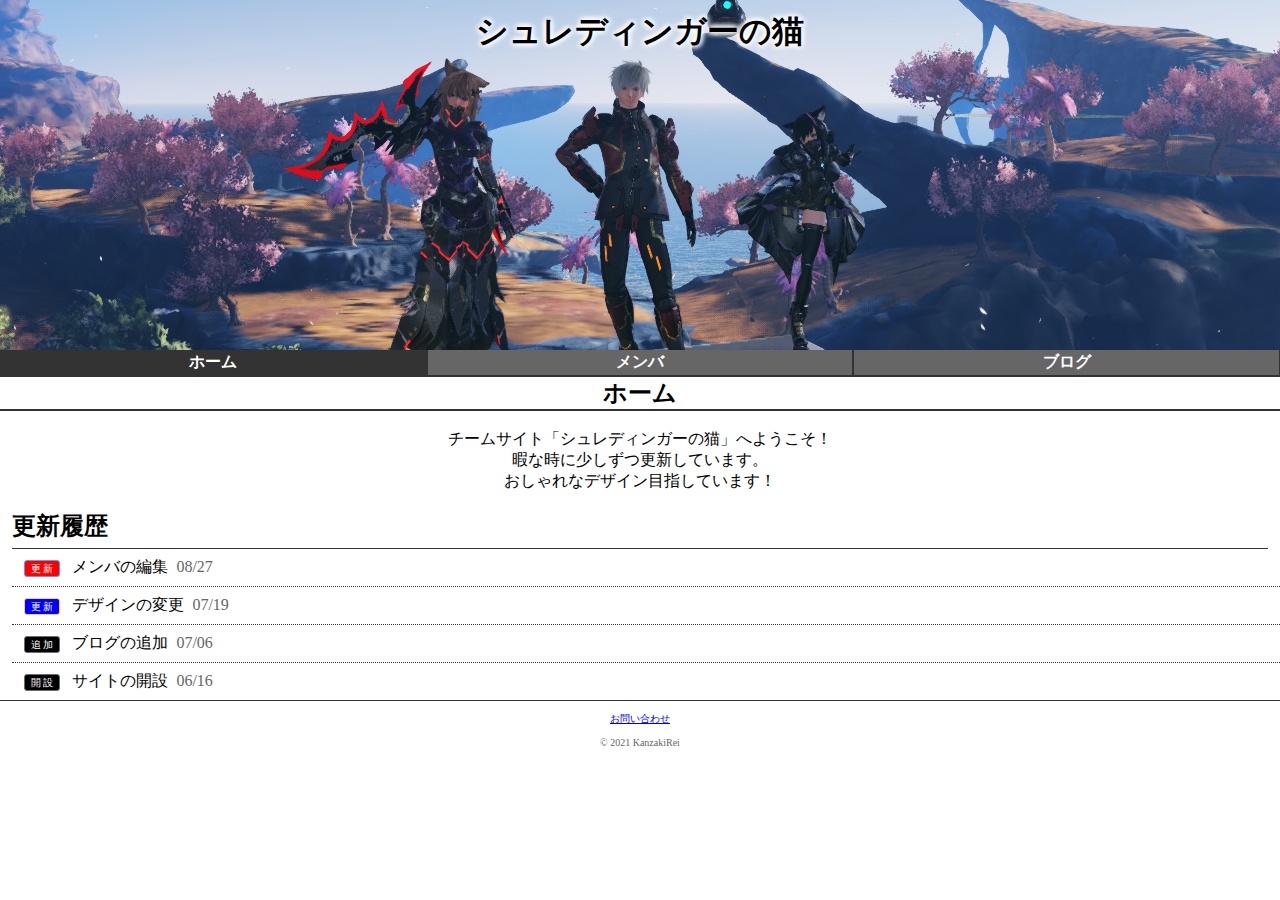
==== index.html @ 5794b583 "トップの更新" ====
<!DOCTYPE html>
<html>
  <head>
    <meta http-equiv="content-type" content="text/html; charset=utf-8">
    <meta name="google-site-verification" content="S_nZCVR0MKGoM3qO39AlK0PdIOcMYgtFnTUxhXVHUQg">
    <title>シュレ猫</title>
    <link rel="apple-touch-icon" sizes="180x180" href="image/favicon/apple-touch-icon.png">
    <link rel="icon" type="image/png" sizes="32x32" href="image/favicon/favicon-32x32.png">
    <link rel="icon" type="image/png" sizes="16x16" href="image/favicon/favicon-16x16.png">
    <link rel="mask-icon" href="image/favicon/safari-pinned-tab.svg" color="#ff7f50">
    <link rel="shortcut icon" href="image/favicon/favicon.ico">
    <link type="text/css" rel="stylesheet" href="label.css">
    <link type="text/css" rel="stylesheet" href="articleList.css">
    <link type="text/css" rel="stylesheet" href="stylesheet.css">
    <meta name="msapplication-TileColor" content="#ff7f50">
    <meta name="msapplication-config" content="image/favicon/browserconfig.xml">
    <meta name="theme-color" content="#ffffff">
    <meta name="viewport" content="width=device-width, initial-scale=1.0, minimum-scale=1.0">
  </head>
  <body>
    <h1 id="title"></h1>
    <img src="image/header.png" alt="header_image" id="header">
    <ul id="nav">
      <li><span>ホーム</span></li>
      <li><a href="member.html">メンバ</a></li>
      <li><a href="blog.html">ブログ</a></li>
    </ul>
    <h2 class="sub_title">ホーム</h2><br>
    <div class="content">
      <p>チームサイト「シュレディンガーの猫」へようこそ！</p>
      <p>暇な時に少しずつ更新しています。</p>

      <p>おしゃれなデザイン目指しています！</p>
      <p><br></p>
    </div>
    <div class="article">
      <h2 class="article-title">更新履歴</h2>
      <ul class="article-list">
        <li><span class="label label_red">更 新</span>メンバの編集<span class="article-list-date">08/27</span></li>
        <li><span class="label label_blue">更 新</span>デザインの変更<span class="article-list-date">07/19</span></li>
        <li><span class="label label_black">追 加</span>ブログの追加<span class="article-list-date">07/06</span></li>
        <li><span class="label label_black">開 設</span>サイトの開設<span class="article-list-date">06/16</span></li>
      </ul>
    </div>
    <div id="footer">
      <div class="button_menu"><br>
        <a href="mailto:syureneko.ngs@gmail.com?subject=%E3%81%8A%E5%95%8F%E3%81%84%E5%90%88%E3%82%8F%E3%81%9B&amp;body=%E3%81%93%E3%81%A1%E3%82%89%E3%81%AB%E3%81%8A%E5%95%8F%E3%81%84%E5%90%88%E3%82%8F%E3%81%9B%E5%86%85%E5%AE%B9%E3%82%92%E3%81%94%E8%A8%98%E8%BC%89%E3%81%8F%E3%81%A0%E3%81%95%E3%81%84%E3%80%82"><div class="header_button">お問い合わせ</div></a>
      </div><br>
      <p>© 2021 KanzakiRei</p><br>
    </div>
  </body>
</html>
---- label.css ----
.label {
  margin: 0px 12px;
  padding: 3px 6px;
  border: 1px solid #333333;
  background: #656d78 none repeat scroll 0% 0%;
  color: white;
  text-align: center;
  white-space: nowrap;
  font-size: 0.6em;
  line-height: 1;
  border-radius: 3px;
  box-sizing: border-box;
  display: inline-block;
  vertical-align: middle;
}

.label_black {
  border: 1px solid #656d78;
  background: black none repeat scroll 0% 0%;
}

.label_red {
  border: 1px solid #5d9cec;
  background: red none repeat scroll 0% 0%;
}

.label_green {
  border: 1px solid #a0d468;
  background: lime none repeat scroll 0% 0%;
}

.label_blue {
  border: 1px solid #ffce54;
  background: blue none repeat scroll 0% 0%;
}
---- articleList.css ----
.article {
  margin: 0px auto 0px;
  box-sizing: border-box;
}

.article-title {
  padding-bottom: 6px;
  border-bottom: 1px solid #333333;
  clear: both;
  margin-right: 12px;
  margin-left: 12px;
  padding-top: 0px;
  margin-top: 0px;
}

.article-list {
  margin: 0px;
  padding: 0px;
  list-style-type: none;
}

.article-list > li {
  border-bottom: 1px dotted #333333;
  padding: 8px 0px;
  margin-left: 12px;
}

.article-list > li:last-child {
  border-bottom: medium none;
}

.article-list-date {
  padding: 0px 8px;
  color: #666666;
}
---- stylesheet.css ----
* {
  margin: 0px;
  padding: 0px;
}

html {
  -webkit-text-size-adjust: 100%;
}

#header {
  width: 100%;
  height: 350px;
  object-fit: none;
  object-position: 50% 55%;
  border-radius: 0px;
  vertical-align: top;
}

#title, #title::after {
  position: absolute;
  text-align: center;
  top: 5px;
  left: 0%;
  right: 0%;
  content: "シュレディンガーの猫";
}

#title, .outline {
  display: inline;
  color: black;
  text-shadow: 2px 2px 5px rgba(255, 255, 255, 0.56), -2px 2px 5px rgba(255, 255, 255, 0.56), 2px -2px 5px rgba(255, 255, 255, 0.56), -2px -2px 5px rgba(255, 255, 255, 0.56), 2px 0px 5px rgba(255, 255, 255, 0.56), 0px 2px 5px rgba(255, 255, 255, 0.56), -2px 0px 5px rgba(255, 255, 255, 0.56), 0px -2px 5px rgba(255, 255, 255, 0.56);
}

#nav {
  text-align: center;
  font-size: 0px;
}

#nav li {
  display: inline-block;
  letter-spacing: -0.001px;
  width: calc(100% / 3);
}

#nav li a, #nav li span {
  display: inline-block;
  text-decoration: none;
  font-size: 16px;
  padding: 2px 0px;
  font-weight: bold;
  letter-spacing: normal;
  color: white;
  border-left: 1px solid #333333;
  border-right: 1px solid #333333;
  width: calc(100% - 2px);
}

#nav li a {
  background-color: #666666;
}

#nav li span, #nav li a:hover {
  background-color: #333333;
}

.sub_title {
  text-align: center;
  border-top: 2px solid #333333;
  border-bottom: 2px solid #333333;
}

#footer {
  border-top: 1px solid #333333;
  font-size: 10px;
  color: #666666;
  background-color: white;
  text-align: center;
}

.content {
  text-align: center;
}
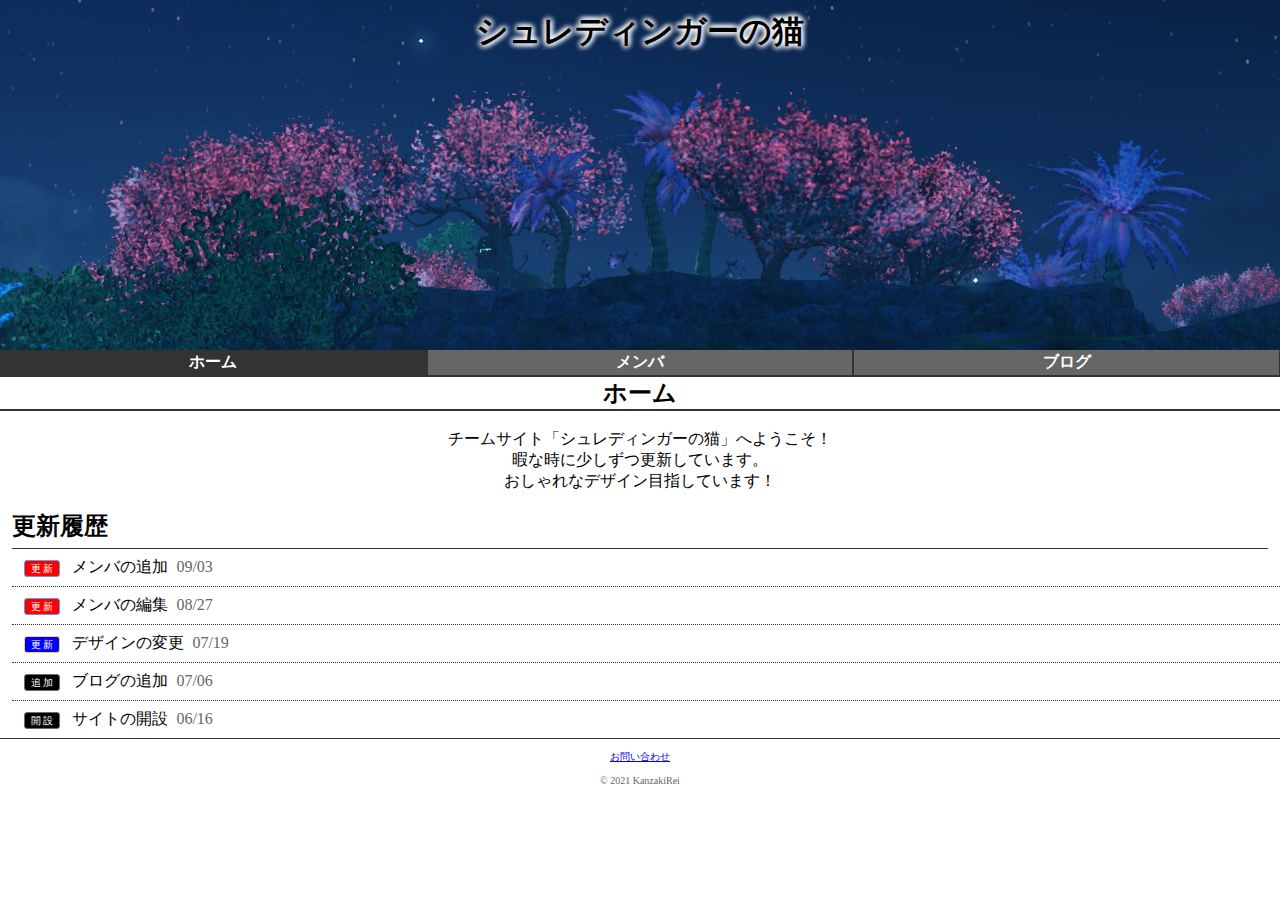
==== commit f8dbd4fb: "ホームの更新" ====
--- a/index.html
+++ b/index.html
@@ -36,6 +36,7 @@
     <div class="article">
       <h2 class="article-title">更新履歴</h2>
       <ul class="article-list">
+        <li><span class="label label_red">更 新</span>メンバの追加<span class="article-list-date">09/03</span></li>
         <li><span class="label label_red">更 新</span>メンバの編集<span class="article-list-date">08/27</span></li>
         <li><span class="label label_blue">更 新</span>デザインの変更<span class="article-list-date">07/19</span></li>
         <li><span class="label label_black">追 加</span>ブログの追加<span class="article-list-date">07/06</span></li>
--- a/stylesheet.css
+++ b/stylesheet.css
@@ -11,7 +11,7 @@
   width: 100%;
   height: 350px;
   object-fit: none;
-  object-position: 50% 55%;
+  object-position: 50% 50%;
   border-radius: 0px;
   vertical-align: top;
 }
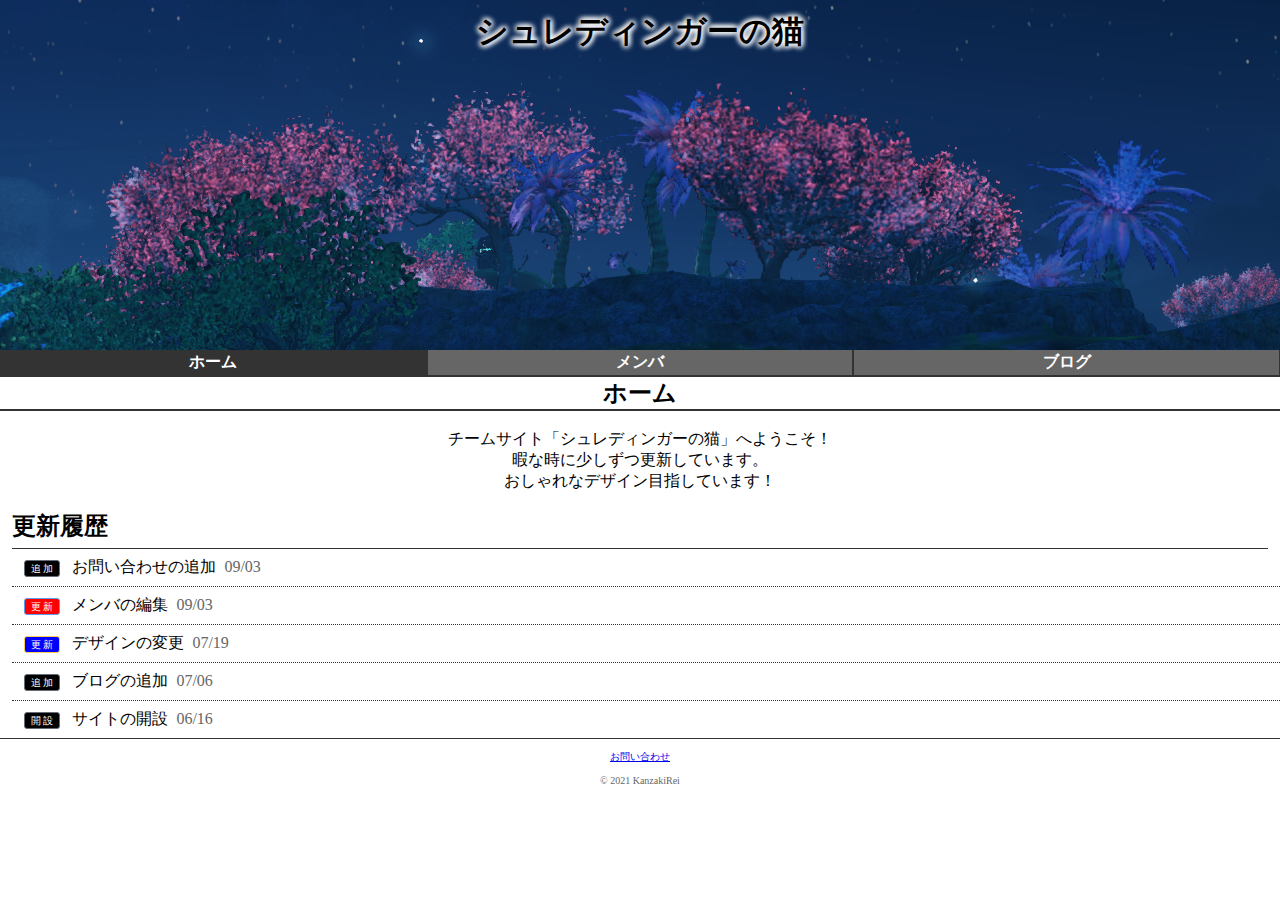
==== commit c5cf78d5: "お問い合わせを追加" ====
--- a/index.html
+++ b/index.html
@@ -36,8 +36,8 @@
     <div class="article">
       <h2 class="article-title">更新履歴</h2>
       <ul class="article-list">
-        <li><span class="label label_red">更 新</span>メンバの追加<span class="article-list-date">09/03</span></li>
-        <li><span class="label label_red">更 新</span>メンバの編集<span class="article-list-date">08/27</span></li>
+        <li><span class="label label_black">追 加</span>お問い合わせの追加<span class="article-list-date">09/03</span></li>
+        <li><span class="label label_red">更 新</span>メンバの編集<span class="article-list-date">09/03</span></li>
         <li><span class="label label_blue">更 新</span>デザインの変更<span class="article-list-date">07/19</span></li>
         <li><span class="label label_black">追 加</span>ブログの追加<span class="article-list-date">07/06</span></li>
         <li><span class="label label_black">開 設</span>サイトの開設<span class="article-list-date">06/16</span></li>
@@ -45,9 +45,8 @@
     </div>
     <div id="footer">
       <div class="button_menu"><br>
-        <a href="mailto:syureneko.ngs@gmail.com?subject=%E3%81%8A%E5%95%8F%E3%81%84%E5%90%88%E3%82%8F%E3%81%9B&amp;body=%E3%81%93%E3%81%A1%E3%82%89%E3%81%AB%E3%81%8A%E5%95%8F%E3%81%84%E5%90%88%E3%82%8F%E3%81%9B%E5%86%85%E5%AE%B9%E3%82%92%E3%81%94%E8%A8%98%E8%BC%89%E3%81%8F%E3%81%A0%E3%81%95%E3%81%84%E3%80%82"><div class="header_button">お問い合わせ</div></a>
+        <a href="inquiry.html"><div class="header_button">お問い合わせ</div></a>
       </div><br>
       <p>© 2021 KanzakiRei</p><br>
     </div>
-  </body>
-</html>+  </body></html>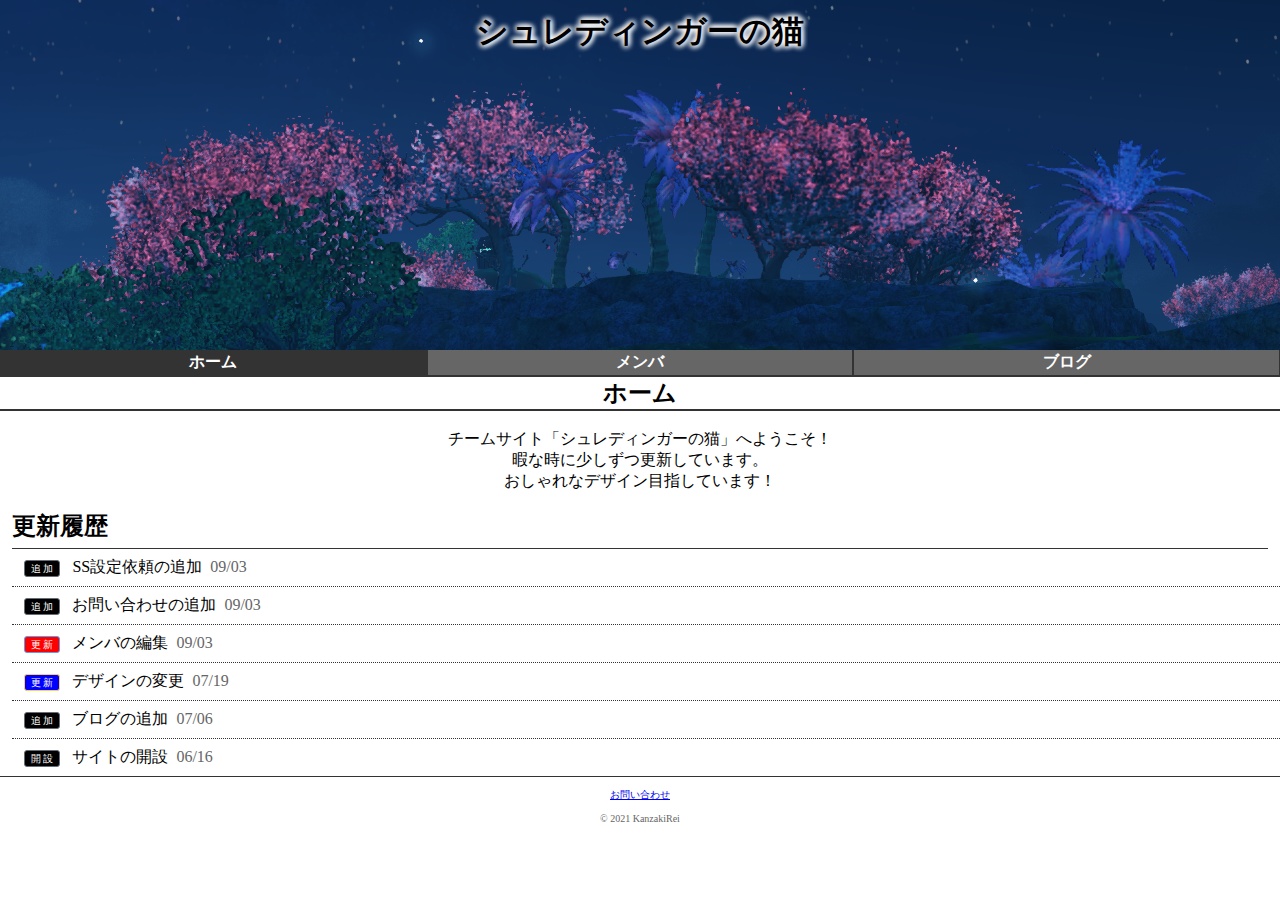
==== commit 4b131995: "SS設定依頼の追加" ====
--- a/index.html
+++ b/index.html
@@ -36,6 +36,7 @@
     <div class="article">
       <h2 class="article-title">更新履歴</h2>
       <ul class="article-list">
+        <li><span class="label label_black">追 加</span>SS設定依頼の追加<span class="article-list-date">09/03</span></li>
         <li><span class="label label_black">追 加</span>お問い合わせの追加<span class="article-list-date">09/03</span></li>
         <li><span class="label label_red">更 新</span>メンバの編集<span class="article-list-date">09/03</span></li>
         <li><span class="label label_blue">更 新</span>デザインの変更<span class="article-list-date">07/19</span></li>
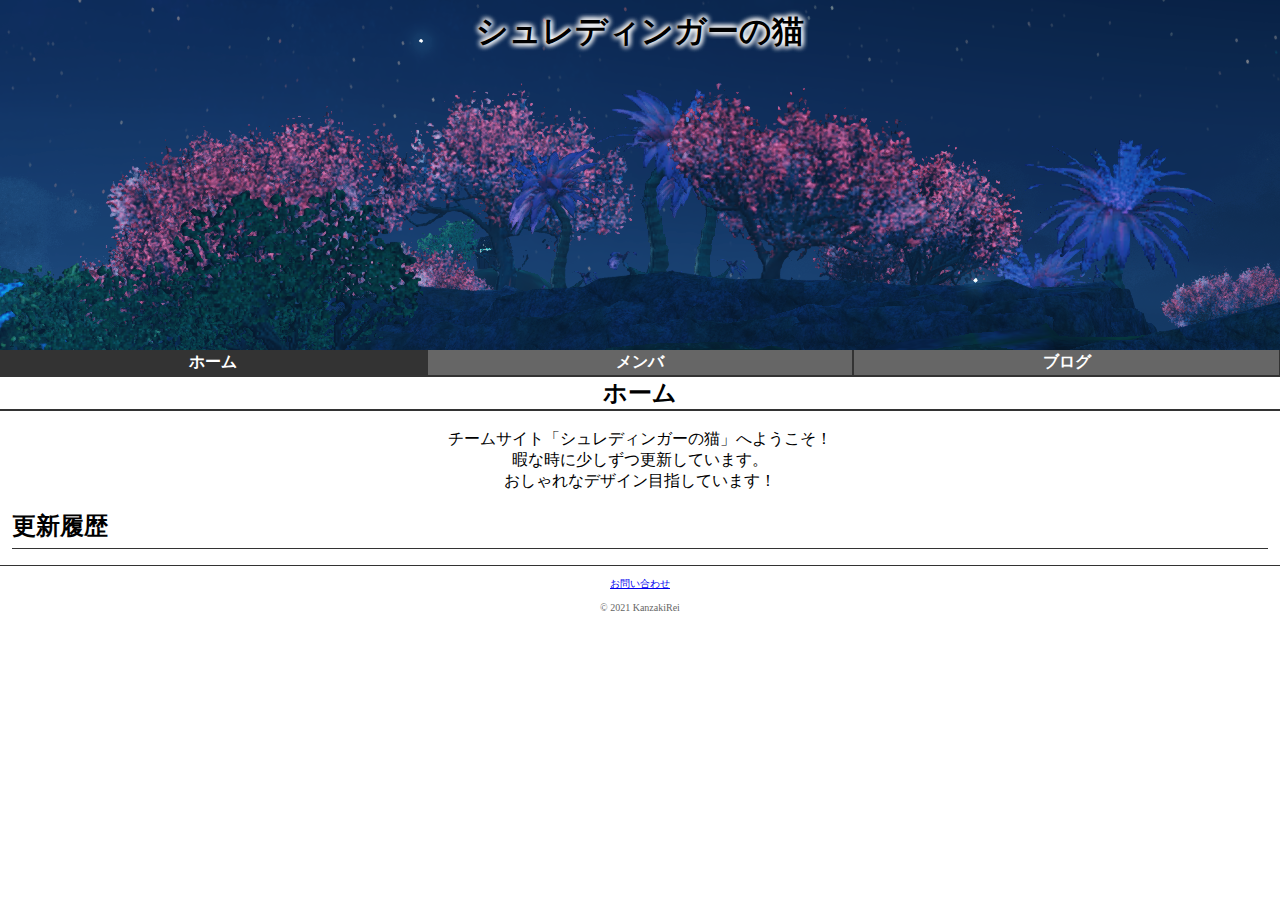
==== commit c36e70fe: "更新履歴(自動)を追加" ====
--- a/index.html
+++ b/index.html
@@ -16,6 +16,7 @@
     <meta name="msapplication-config" content="image/favicon/browserconfig.xml">
     <meta name="theme-color" content="#ffffff">
     <meta name="viewport" content="width=device-width, initial-scale=1.0, minimum-scale=1.0">
+    <script type="text/javascript" src="javaScript/updateHistoryListLoader.js"></script>
   </head>
   <body>
     <h1 id="title"></h1>
@@ -33,17 +34,7 @@
       <p>おしゃれなデザイン目指しています！</p>
       <p><br></p>
     </div>
-    <div class="article">
-      <h2 class="article-title">更新履歴</h2>
-      <ul class="article-list">
-        <li><span class="label label_black">追 加</span>SS設定依頼の追加<span class="article-list-date">09/03</span></li>
-        <li><span class="label label_black">追 加</span>お問い合わせの追加<span class="article-list-date">09/03</span></li>
-        <li><span class="label label_red">更 新</span>メンバの編集<span class="article-list-date">09/03</span></li>
-        <li><span class="label label_blue">更 新</span>デザインの変更<span class="article-list-date">07/19</span></li>
-        <li><span class="label label_black">追 加</span>ブログの追加<span class="article-list-date">07/06</span></li>
-        <li><span class="label label_black">開 設</span>サイトの開設<span class="article-list-date">06/16</span></li>
-      </ul>
-    </div>
+    <div id="updateHistoryList"></div>
     <div id="footer">
       <div class="button_menu"><br>
         <a href="inquiry.html"><div class="header_button">お問い合わせ</div></a>
